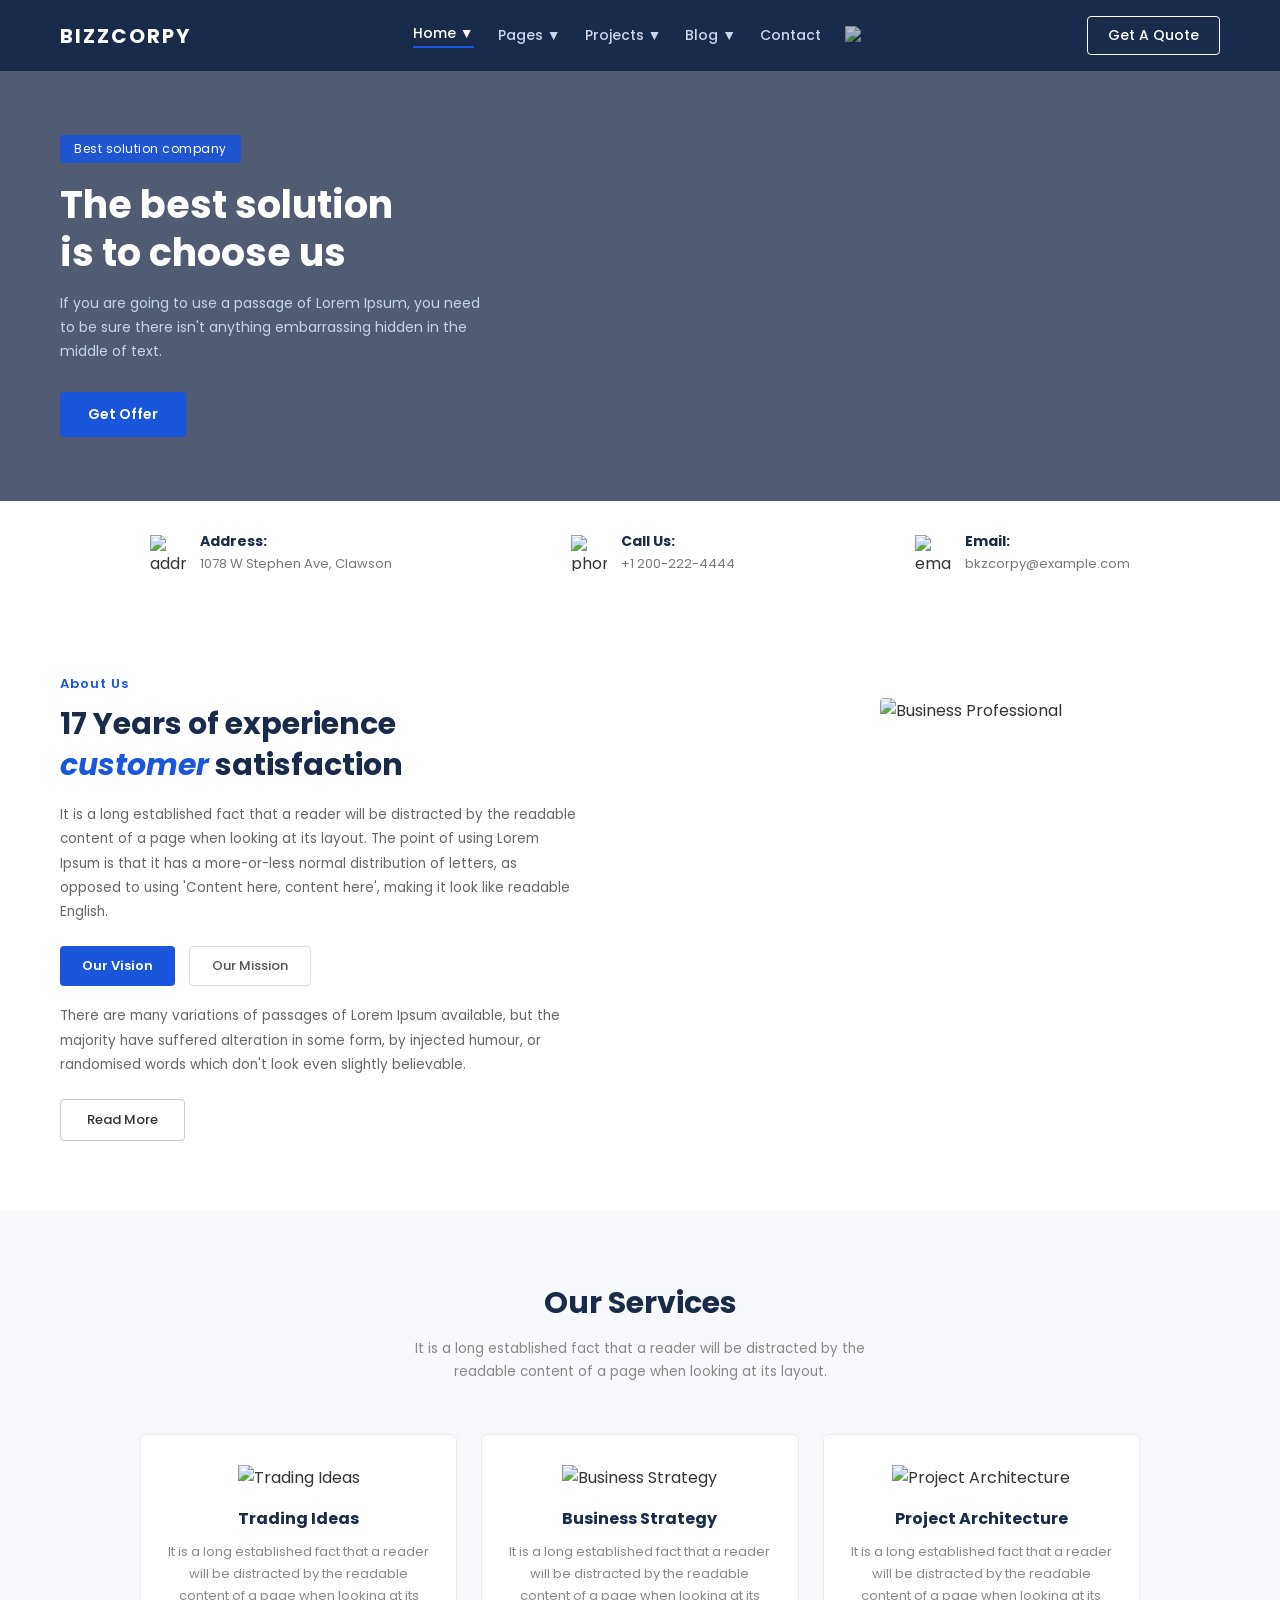
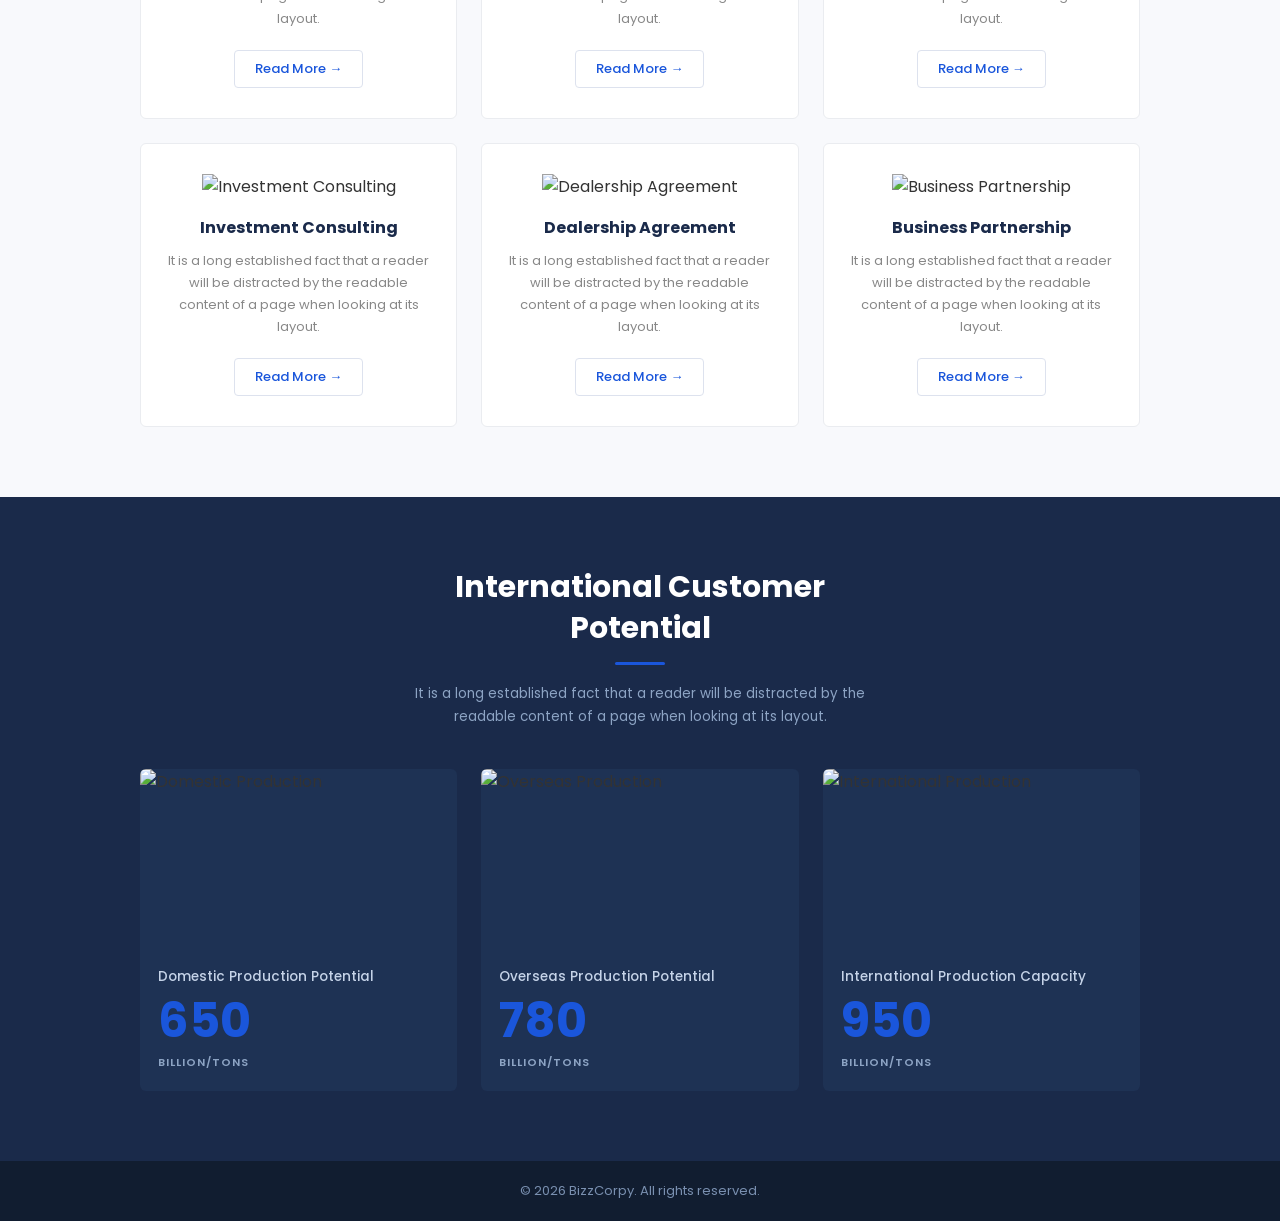
==== index.html @ 561c9cff "first commit" ====
<!DOCTYPE html>
<html lang="en">

<head>
    <meta charset="UTF-8">
    <meta name="viewport" content="width=device-width, initial-scale=1.0">
    <title>BizzCorpy - Best Solution Company</title>
    <link rel="stylesheet" href="style.css">
    <link href="https://fonts.googleapis.com/css2?family=Poppins:wght@400;500;600;700&display=swap" rel="stylesheet">
</head>

<body>


    <header>
        <nav class="navbar">
            <div class="nav-logo">
                <h2>BIZZCORPY</h2>
            </div>
            <div class="nav-links" id="navLinks">
                <a href="#">Home &#9660;</a>
                <a href="#">Pages &#9660;</a>
                <a href="#">Projects &#9660;</a>
                <a href="#">Blog &#9660;</a>
                <a href="#">Contact</a>
                <img src="https://img.icons8.com/ios/50/1a56db/search--v1.png" class="nav-search-icon" alt="search">
            </div>
            <a href="#" class="btn-quote">Get A Quote</a>
            <img src="https://img.icons8.com/ios/50/ffffff/menu--v1.png" class="menu-icon" id="menuIcon" alt="menu">
        </nav>
    </header>


    <main>


        <section class="hero">
            <div class="hero-overlay"></div>
            <div class="hero-content">
                <span class="hero-badge">Best solution company</span>
                <h1>The best solution<br>is to choose us</h1>
                <p class="subh">If you are going to use a passage of Lorem Ipsum, you need to be sure there isn't anything embarrassing hidden in the middle of text.</p>
                <a href="#" class="btn-blue">Get Offer</a>
            </div>
        </section>


        <section class="info-bar">
            <div class="info-item">
                <img src="https://img.icons8.com/ios/50/1a56db/marker--v1.png" class="info-icon" alt="address">
                <div>
                    <b>Address:</b>
                    <p>1078 W Stephen Ave, Clawson</p>
                </div>
            </div>
            <div class="info-item">
                <img src="https://img.icons8.com/ios/50/1a56db/iphone--v1.png" class="info-icon" alt="phone">
                <div>
                    <b>Call Us:</b>
                    <p>+1 200-222-4444</p>
                </div>
            </div>
            <div class="info-item">
                <img src="https://img.icons8.com/ios/50/1a56db/secured-letter--v1.png" class="info-icon" alt="email">
                <div>
                    <b>Email:</b>
                    <p>bkzcorpy@example.com</p>
                </div>
            </div>
        </section>

        <section class="about">
            <div class="about-text">
                <span class="section-label">About Us</span>
                <h2>17 Years of experience<br><span class="highlight-italic">customer</span> satisfaction</h2>
                <p>It is a long established fact that a reader will be distracted by the readable content of a page when looking at its layout. The point of using Lorem Ipsum is that it has a more-or-less normal distribution of letters, as opposed to using 'Content here, content here', making it look like readable English.</p>
                <div class="tab-buttons">
                    <button class="tab-active">Our Vision</button>
                    <button class="tab-inactive">Our Mission</button>
                </div>
                <p class="about-sub">There are many variations of passages of Lorem Ipsum available, but the majority have suffered alteration in some form, by injected humour, or randomised words which don't look even slightly believable.</p>
                <a href="#" class="btn-outline">Read More</a>
            </div>
            <div class="about-image">
                <img src="https://images.unsplash.com/photo-1560250097-0b93528c311a?w=400&h=500&fit=crop" alt="Business Professional">
            </div>
        </section>


        <section class="services">
            <h2>Our Services</h2>
            <p class="section-sub">It is a long established fact that a reader will be distracted by the readable content of a page when looking at its layout.</p>

            <div class="services-grid">

                <div class="service-card">
                    <div class="service-icon">
                        <img src="https://img.icons8.com/ios/80/1a56db/combo-chart--v1.png" alt="Trading Ideas">
                    </div>
                    <h3>Trading Ideas</h3>
                    <p>It is a long established fact that a reader will be distracted by the readable content of a page when looking at its layout.</p>
                    <a href="#" class="card-link">Read More &#8594;</a>
                </div>

                <div class="service-card">
                    <div class="service-icon">
                        <img src="https://img.icons8.com/ios/80/1a56db/briefcase--v1.png" alt="Business Strategy">
                    </div>
                    <h3>Business Strategy</h3>
                    <p>It is a long established fact that a reader will be distracted by the readable content of a page when looking at its layout.</p>
                    <a href="#" class="card-link">Read More &#8594;</a>
                </div>

                <div class="service-card">
                    <div class="service-icon">
                        <img src="https://img.icons8.com/ios/80/1a56db/city-buildings--v1.png" alt="Project Architecture">
                    </div>
                    <h3>Project Architecture</h3>
                    <p>It is a long established fact that a reader will be distracted by the readable content of a page when looking at its layout.</p>
                    <a href="#" class="card-link">Read More &#8594;</a>
                </div>

                <div class="service-card">
                    <div class="service-icon">
                        <img src="https://img.icons8.com/ios/80/1a56db/coins--v1.png" alt="Investment Consulting">
                    </div>
                    <h3>Investment Consulting</h3>
                    <p>It is a long established fact that a reader will be distracted by the readable content of a page when looking at its layout.</p>
                    <a href="#" class="card-link">Read More &#8594;</a>
                </div>

                <div class="service-card">
                    <div class="service-icon">
                        <img src="https://img.icons8.com/ios/80/1a56db/handshake--v1.png" alt="Dealership Agreement">
                    </div>
                    <h3>Dealership Agreement</h3>
                    <p>It is a long established fact that a reader will be distracted by the readable content of a page when looking at its layout.</p>
                    <a href="#" class="card-link">Read More &#8594;</a>
                </div>

                <div class="service-card">
                    <div class="service-icon">
                        <img src="https://img.icons8.com/ios/80/1a56db/conference-call--v1.png" alt="Business Partnership">
                    </div>
                    <h3>Business Partnership</h3>
                    <p>It is a long established fact that a reader will be distracted by the readable content of a page when looking at its layout.</p>
                    <a href="#" class="card-link">Read More &#8594;</a>
                </div>

            </div>
        </section>


        <section class="potential">
            <h2>International Customer<br>Potential</h2>
            <div class="potential-divider"></div>
            <p class="section-sub light">It is a long established fact that a reader will be distracted by the readable content of a page when looking at its layout.</p>

            <div class="potential-grid">

                <div class="potential-card">
                    <div class="potential-img">
                        <img src="https://images.unsplash.com/photo-1554224155-6726b3ff858f?w=400&h=220&fit=crop" alt="Domestic Production">
                    </div>
                    <div class="potential-info">
                        <p>Domestic Production Potential</p>
                        <span class="potential-number">650</span>
                        <small>BILLION/TONS</small>
                    </div>
                </div>

                <div class="potential-card">
                    <div class="potential-img">
                        <img src="https://images.unsplash.com/photo-1551288049-bebda4e38f71?w=400&h=220&fit=crop" alt="Overseas Production">
                    </div>
                    <div class="potential-info">
                        <p>Overseas Production Potential</p>
                        <span class="potential-number">780</span>
                        <small>BILLION/TONS</small>
                    </div>
                </div>

                <div class="potential-card">
                    <div class="potential-img">
                        <img src="https://images.unsplash.com/photo-1522071820081-009f0129c71c?w=400&h=220&fit=crop" alt="International Production">
                    </div>
                    <div class="potential-info">
                        <p>International Production Capacity</p>
                        <span class="potential-number">950</span>
                        <small>BILLION/TONS</small>
                    </div>
                </div>

            </div>
        </section>

    </main>


    <footer>
        <p>&copy; 2026 BizzCorpy. All rights reserved.</p>
    </footer>


</body>

</html>
---- style.css ----
* {
    margin: 0;
    padding: 0;
    box-sizing: border-box;
}

body {
    font-family: 'Poppins', sans-serif;
    color: #333;
    background: #fff;
}

header {
    position: sticky;
    top: 0;
    z-index: 1000;
    background: #1a2a4a;
}

.navbar {
    display: flex;
    align-items: center;
    justify-content: space-between;
    padding: 16px 60px;
    gap: 20px;
}

.nav-logo h2 {
    color: #fff;
    font-size: 20px;
    font-weight: 700;
    letter-spacing: 2px;
}

.nav-links {
    display: flex;
    align-items: center;
    gap: 24px;
    flex: 1;
    justify-content: center;
}

.nav-links a {
    color: #cdd8ef;
    text-decoration: none;
    font-size: 14px;
    font-weight: 500;
    transition: color 0.2s;
}

.nav-links a:first-child {
    color: #fff;
    border-bottom: 2px solid #1a56db;
    padding-bottom: 2px;
}

.nav-links a:hover {
    color: #fff;
}

.nav-search-icon {
    width: 20px;
    height: 20px;
    cursor: pointer;
    object-fit: contain;
    opacity: 0.7;
}

.btn-quote {
    border: 1px solid #fff;
    color: #fff;
    padding: 8px 20px;
    border-radius: 4px;
    text-decoration: none;
    font-size: 14px;
    font-weight: 500;
    white-space: nowrap;
    transition: background 0.2s, color 0.2s;
}

.btn-quote:hover {
    background: #fff;
    color: #1a2a4a;
}

.menu-icon {
    display: none;
    width: 26px;
    height: 26px;
    cursor: pointer;
    object-fit: contain;
}


.hero {
    position: relative;
    min-height: 430px;
    background: url('https://images.unsplash.com/photo-1573497019940-1c28c88b4f3e?w=1400&h=600&fit=crop') center / cover no-repeat;
    display: flex;
    align-items: center;
}

.hero-overlay {
    position: absolute;
    inset: 0;
    background: rgba(15, 30, 60, 0.72);
}

.hero-content {
    position: relative;
    z-index: 2;
    padding: 60px;
    max-width: 580px;
}

.hero-badge {
    display: inline-block;
    background: rgba(26, 86, 219, 0.9);
    color: #fff;
    font-size: 12px;
    padding: 5px 14px;
    border-radius: 2px;
    margin-bottom: 18px;
    letter-spacing: 0.5px;
}

.hero-content h1 {
    font-size: 38px;
    font-weight: 700;
    color: #fff;
    line-height: 1.25;
    margin-bottom: 16px;
}

.hero-content p {
    color: #c5d3e8;
    font-size: 14px;
    line-height: 1.7;
    margin-bottom: 28px;
    max-width: 420px;
}

.btn-blue {
    display: inline-block;
    background: #1a56db;
    color: #fff;
    padding: 12px 28px;
    border-radius: 4px;
    text-decoration: none;
    font-size: 14px;
    font-weight: 600;
    transition: background 0.2s;
}

.btn-blue:hover {
    background: #1445b5;
}

.info-bar {
    display: flex;
    justify-content: space-around;
    align-items: center;
    padding: 30px 60px;
    background: #fff;
    box-shadow: 0 4px 20px rgba(0, 0, 0, 0.08);
}

.info-item {
    display: flex;
    align-items: center;
    gap: 14px;
}

.info-icon {
    width: 36px;
    height: 36px;
    object-fit: contain;
}

.info-item b {
    font-size: 14px;
    font-weight: 700;
    color: #1a2a4a;
    display: block;
    margin-bottom: 2px;
}

.info-item p {
    font-size: 13px;
    color: #777;
    margin: 0;
}

.about {
    display: flex;
    align-items: center;
    justify-content: space-between;
    gap: 50px;
    padding: 70px 60px;
    background: #fff;
}

.about-text {
    flex: 1;
    max-width: 520px;
}

.section-label {
    font-size: 13px;
    color: #1a56db;
    font-weight: 600;
    letter-spacing: 1px;
    display: block;
    margin-bottom: 10px;
}

.about-text h2 {
    font-size: 30px;
    font-weight: 700;
    color: #1a2a4a;
    line-height: 1.35;
    margin-bottom: 18px;
}

.highlight-italic {
    font-style: italic;
    color: #1a56db;
}

.about-text > p {
    font-size: 13.5px;
    color: #666;
    line-height: 1.8;
    margin-bottom: 22px;
}

.tab-buttons {
    display: flex;
    gap: 14px;
    margin-bottom: 18px;
}

.tab-active {
    background: #1a56db;
    color: #fff;
    border: none;
    padding: 9px 22px;
    border-radius: 4px;
    font-size: 13px;
    font-weight: 600;
    cursor: pointer;
    font-family: 'Poppins', sans-serif;
}

.tab-inactive {
    background: transparent;
    color: #555;
    border: 1px solid #ddd;
    padding: 9px 22px;
    border-radius: 4px;
    font-size: 13px;
    font-weight: 500;
    cursor: pointer;
    font-family: 'Poppins', sans-serif;
    transition: all 0.2s;
}

.tab-inactive:hover {
    border-color: #1a56db;
    color: #1a56db;
}

.about-sub {
    font-size: 13px;
    color: #777;
    line-height: 1.7;
    margin-bottom: 22px;
}

.btn-outline {
    display: inline-block;
    border: 1px solid #ccc;
    color: #333;
    padding: 10px 26px;
    border-radius: 4px;
    text-decoration: none;
    font-size: 13px;
    font-weight: 500;
    transition: all 0.2s;
}

.btn-outline:hover {
    border-color: #1a56db;
    color: #1a56db;
}

.about-image {
    flex: 0 0 340px;
}

.about-image img {
    width: 100%;
    height: 420px;
    object-fit: cover;
    border-radius: 4px;
    display: block;
}

.services {
    background: #f8f9fc;
    padding: 70px 60px;
    text-align: center;
}

.services h2 {
    font-size: 30px;
    font-weight: 700;
    color: #1a2a4a;
    margin-bottom: 12px;
}

.section-sub {
    font-size: 13.5px;
    color: #888;
    max-width: 500px;
    margin: 0 auto 50px;
    line-height: 1.7;
}

.services-grid {
    display: grid;
    grid-template-columns: repeat(3, 1fr);
    gap: 24px;
    max-width: 1000px;
    margin: 0 auto;
}

.service-card {
    background: #fff;
    border: 1px solid #eaecf0;
    border-radius: 6px;
    padding: 30px 24px;
    text-align: center;
    transition: box-shadow 0.2s, transform 0.2s;
}

.service-card:hover {
    box-shadow: 0 8px 30px rgba(26, 86, 219, 0.10);
    transform: translateY(-4px);
}

.service-icon {
    margin-bottom: 16px;
}

.service-icon img {
    width: 60px;
    height: 60px;
    object-fit: contain;
}

.service-card h3 {
    font-size: 16px;
    font-weight: 700;
    color: #1a2a4a;
    margin-bottom: 10px;
}

.service-card p {
    font-size: 13px;
    color: #888;
    line-height: 1.7;
    margin-bottom: 20px;
}

.card-link {
    display: inline-block;
    border: 1px solid #dde2ee;
    color: #1a56db;
    padding: 8px 20px;
    border-radius: 4px;
    text-decoration: none;
    font-size: 13px;
    font-weight: 500;
    transition: all 0.2s;
}

.card-link:hover {
    background: #1a56db;
    color: #fff;
    border-color: #1a56db;
}

.potential {
    background: #1a2a4a;
    padding: 70px 60px;
    text-align: center;
}

.potential h2 {
    font-size: 30px;
    font-weight: 700;
    color: #fff;
    margin-bottom: 14px;
    line-height: 1.35;
}

.potential-divider {
    width: 50px;
    height: 3px;
    background: #1a56db;
    margin: 0 auto 18px;
    border-radius: 2px;
}

.section-sub.light {
    color: #8da4c4;
    margin-bottom: 40px;
}

.potential-grid {
    display: grid;
    grid-template-columns: repeat(3, 1fr);
    gap: 24px;
    max-width: 1000px;
    margin: 0 auto;
}

.potential-card {
    border-radius: 6px;
    overflow: hidden;
    text-align: left;
    background: #1e3254;
}

.potential-img img {
    width: 100%;
    height: 180px;
    object-fit: cover;
    display: block;
}

.potential-info {
    padding: 18px;
}

.potential-info p {
    color: #c5d3e8;
    font-size: 13.5px;
    margin-bottom: 8px;
    font-weight: 500;
}

.potential-number {
    font-size: 48px;
    font-weight: 700;
    color: #1a56db;
    display: block;
    line-height: 1.1;
}

.potential-info small {
    color: #8da4c4;
    font-size: 11px;
    font-weight: 600;
    letter-spacing: 1px;
    text-transform: uppercase;
}

footer {
    background: #111d30;
    color: #7a90b0;
    text-align: center;
    padding: 20px;
    font-size: 13px;
}

@media (max-width: 992px) {
    .navbar {
        padding: 14px 24px;
        flex-wrap: wrap;
    }

    .nav-links {
        display: none;
        flex-direction: column;
        width: 100%;
        background: #1a2a4a;
        padding: 16px 0;
        gap: 16px;
        align-items: flex-start;
        padding-left: 24px;
    }

    .nav-links.open {
        display: flex;
    }

    .menu-icon {
        display: block;
    }

    .btn-quote {
        display: none;
    }

    .hero-content {
        padding: 40px 24px;
    }

    .hero-content h1 {
        font-size: 28px;
    }

    .info-bar {
        flex-direction: column;
        gap: 22px;
        padding: 28px 24px;
        align-items: flex-start;
    }

    .about {
        flex-direction: column;
        padding: 50px 24px;
        gap: 30px;
    }

    .about-image {
        flex: unset;
        width: 100%;
    }

    .about-image img {
        height: 300px;
    }

    .services {
        padding: 50px 24px;
    }

    .services-grid {
        grid-template-columns: repeat(2, 1fr);
    }

    .potential {
        padding: 50px 24px;
    }

    .potential-grid {
        grid-template-columns: repeat(2, 1fr);
    }
}

@media (max-width: 600px) {
    .hero-content h1 {
        font-size: 22px;
        display: flex;
        align-items: center;
        justify-content: center;
    }

    .hero-content p {
        font-size: 13px;
    
    }

    .about-text h2,
    .services h2,
    .potential h2 {
        font-size: 22px;
    }

    .services-grid {
        grid-template-columns: 1fr;
    }

    .potential-grid {
        grid-template-columns: 1fr;
    }

    .tab-buttons {
        flex-wrap: wrap;
    }
    .btn-blue{
        display: block;
        align-items: center;
        justify-content: center;
        width: fit-content;
        padding: 10px 20px;
        margin: auto;
        margin-top: -20px;


    }
    .subh{
        display: flex;
        align-items: center;
        justify-content: center;
        text-align: center;
    }
    .hero-badge{
        display: block;
        align-items: center;
        justify-content: center;
        width: fit-content;
        padding: 3px 20px;
        margin: auto;
        margin-bottom: 15px;
    }

}
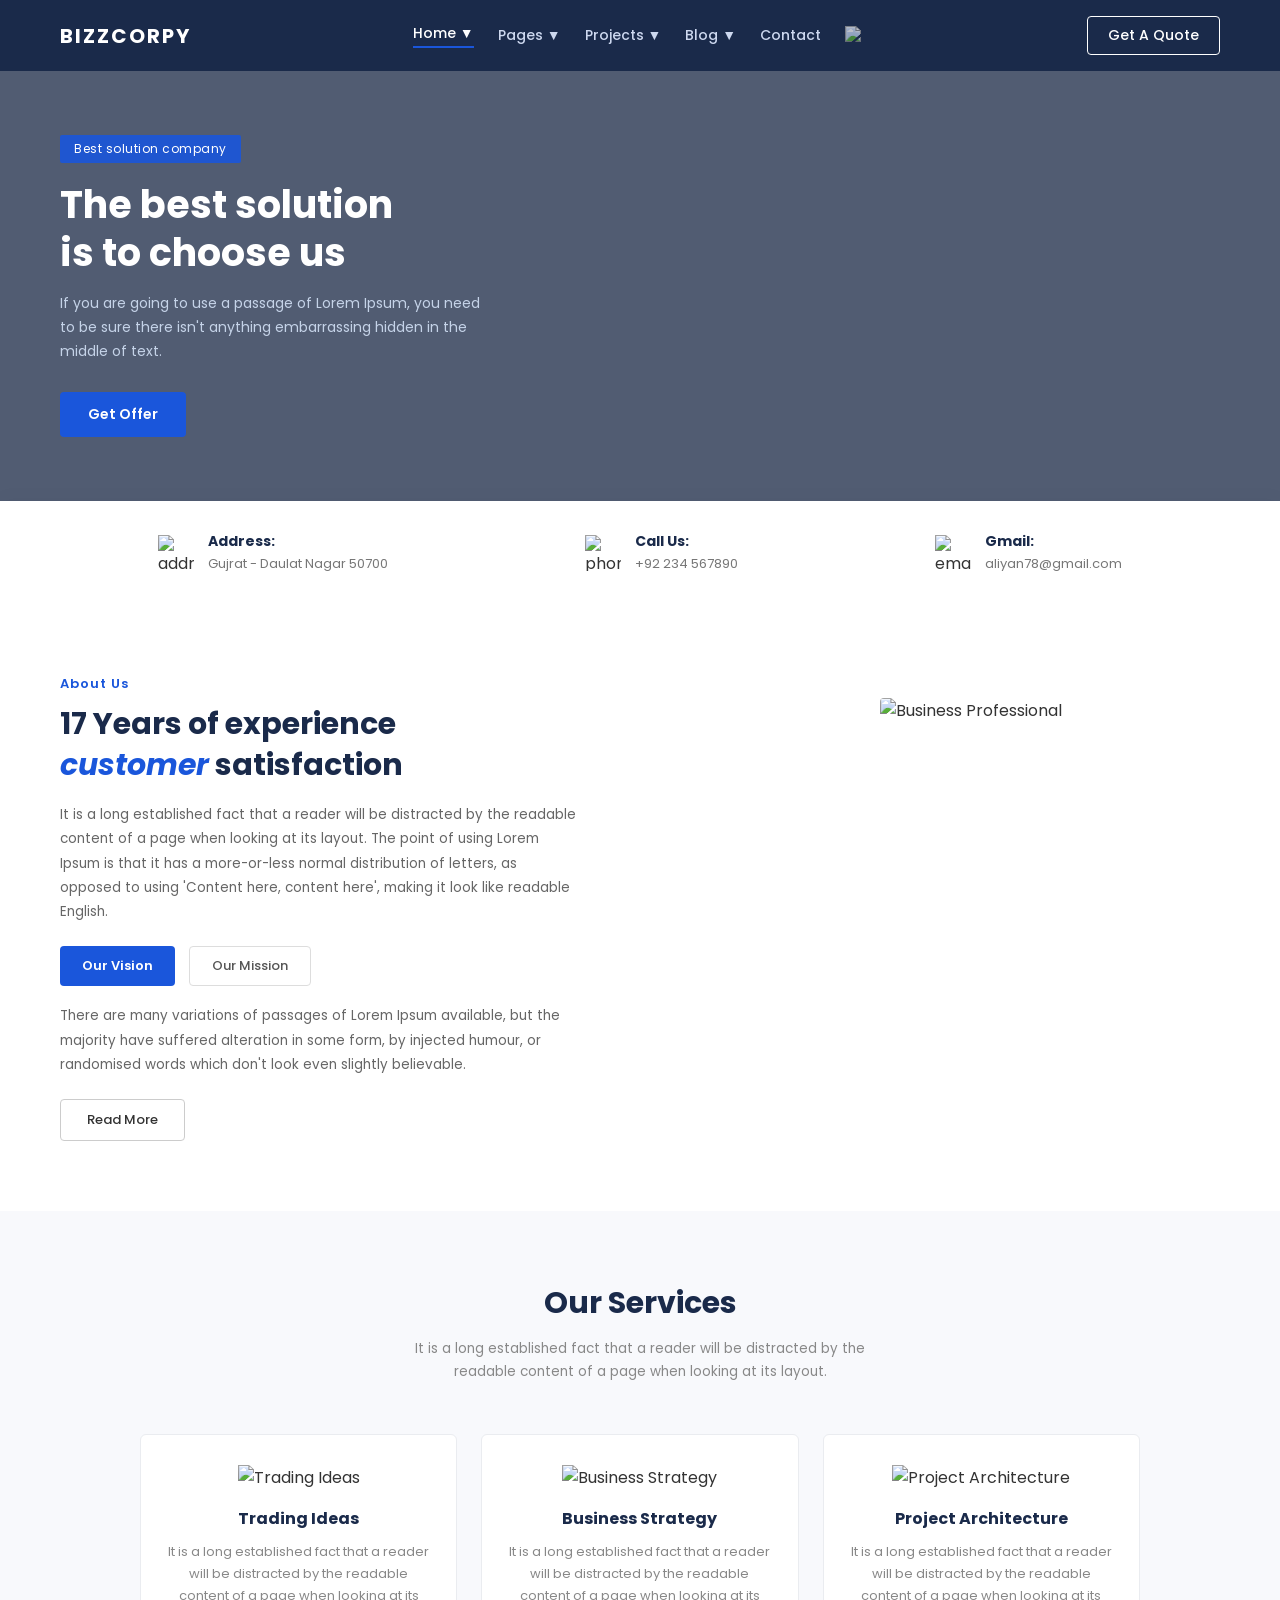
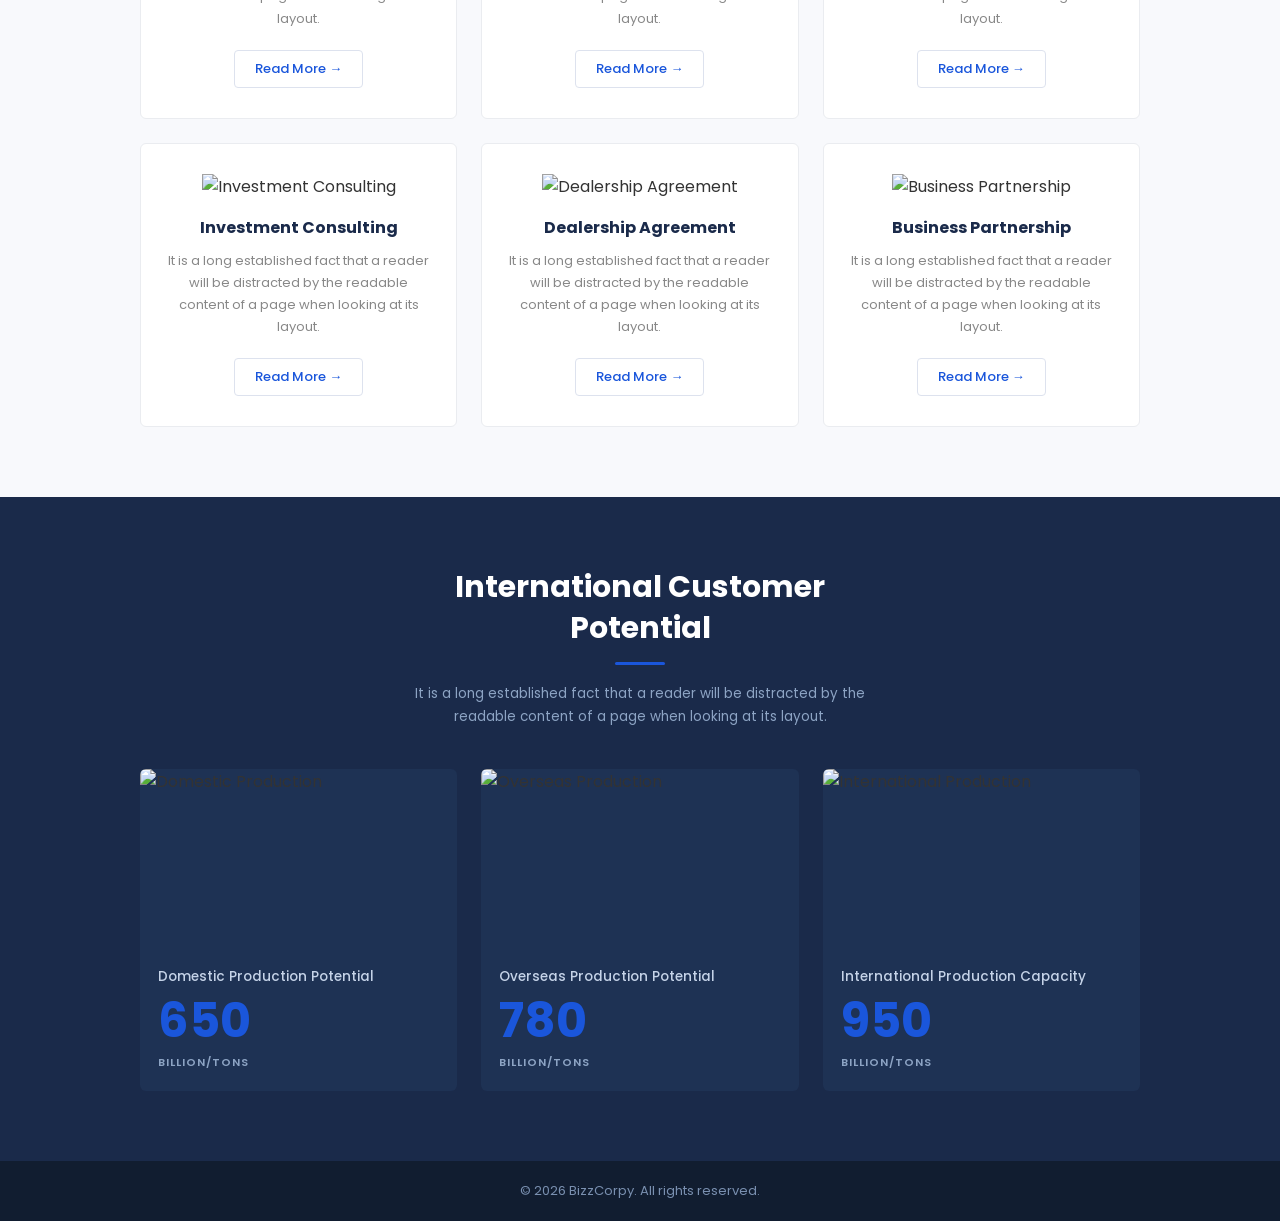
==== commit 157d2127: "first commit" ====
--- a/index.html
+++ b/index.html
@@ -50,21 +50,21 @@
                 <img src="https://img.icons8.com/ios/50/1a56db/marker--v1.png" class="info-icon" alt="address">
                 <div>
                     <b>Address:</b>
-                    <p>1078 W Stephen Ave, Clawson</p>
+                    <p>Gujrat - Daulat Nagar 50700</p>
                 </div>
             </div>
             <div class="info-item">
                 <img src="https://img.icons8.com/ios/50/1a56db/iphone--v1.png" class="info-icon" alt="phone">
                 <div>
                     <b>Call Us:</b>
-                    <p>+1 200-222-4444</p>
+                    <p>+92 234 567890</p>
                 </div>
             </div>
             <div class="info-item">
                 <img src="https://img.icons8.com/ios/50/1a56db/secured-letter--v1.png" class="info-icon" alt="email">
                 <div>
-                    <b>Email:</b>
-                    <p>bkzcorpy@example.com</p>
+                    <b>Gmail:</b>
+                    <p>aliyan78@gmail.com</p>
                 </div>
             </div>
         </section>
@@ -198,7 +198,7 @@
 
 
     <footer>
-        <p>&copy; 2026 BizzCorpy. All rights reserved.</p>
+        <p> &copy; 2026 BizzCorpy. All rights reserved.</p>
     </footer>
 
 
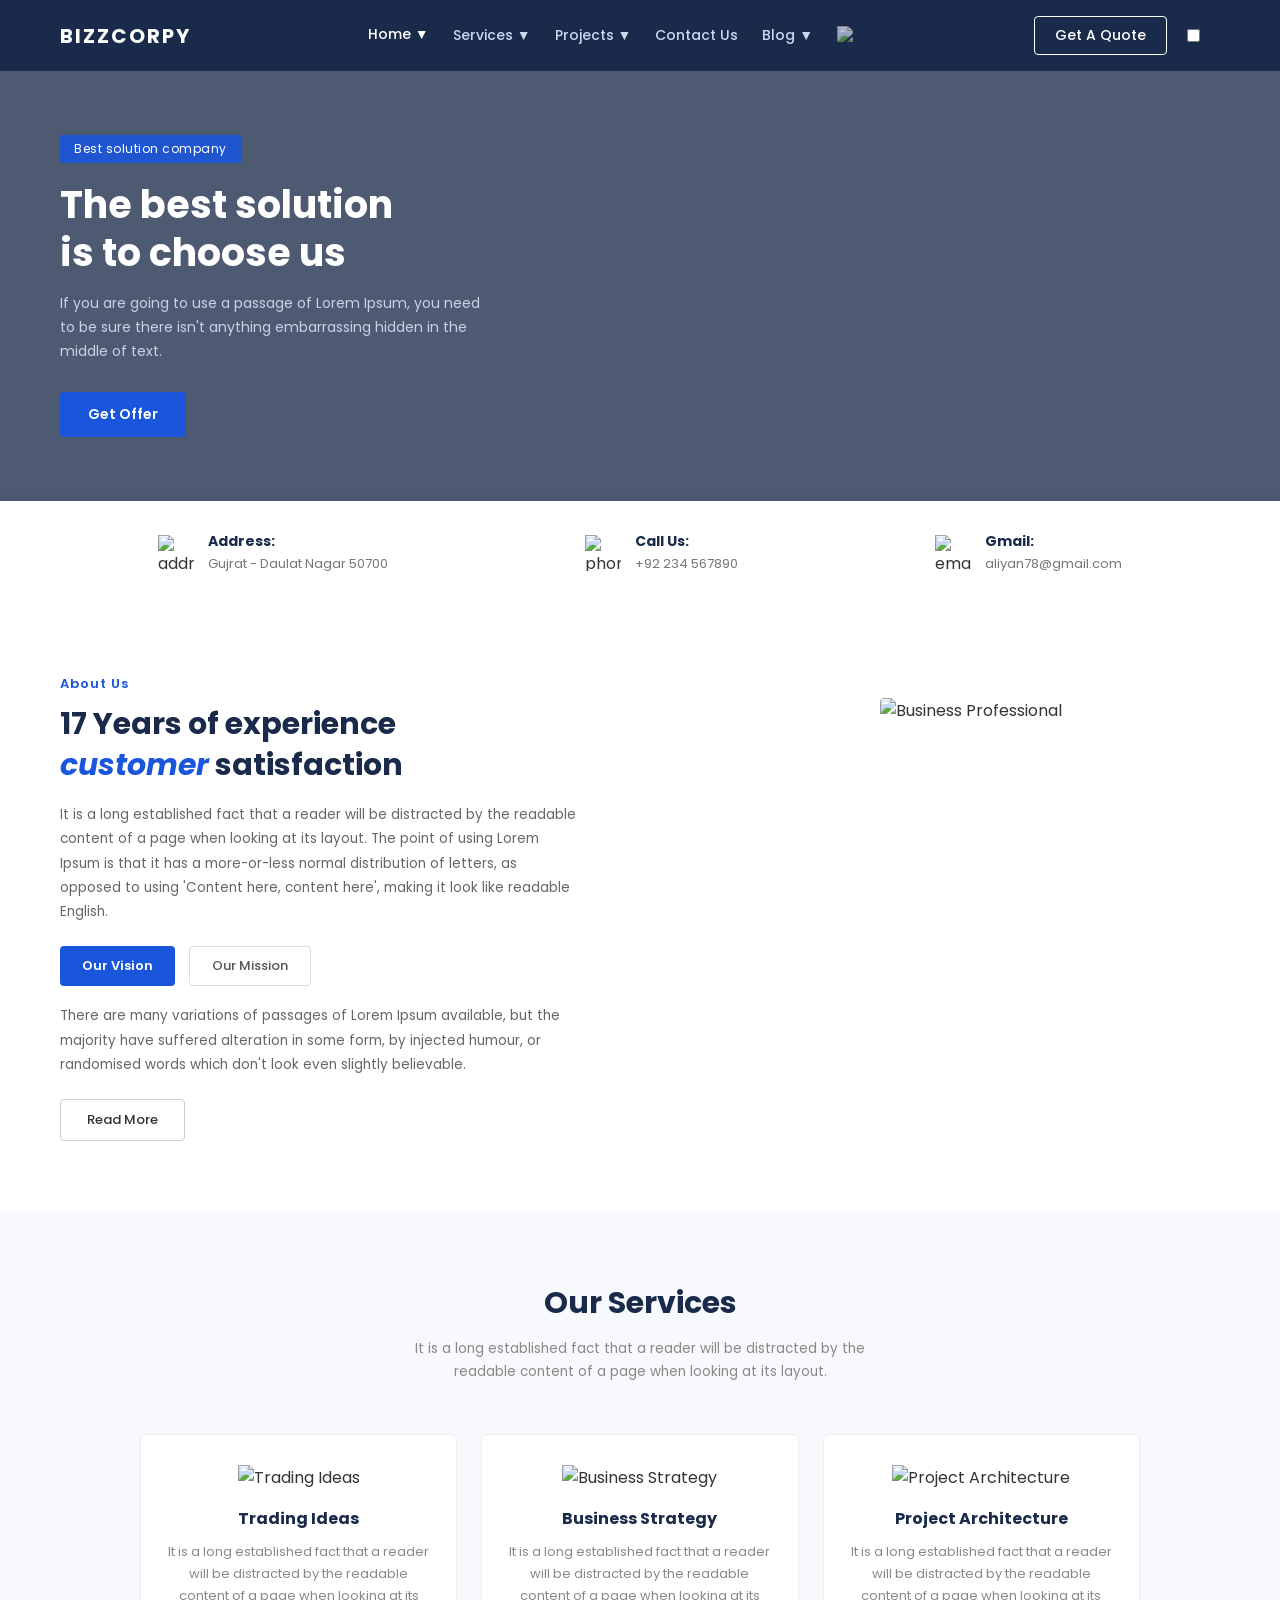
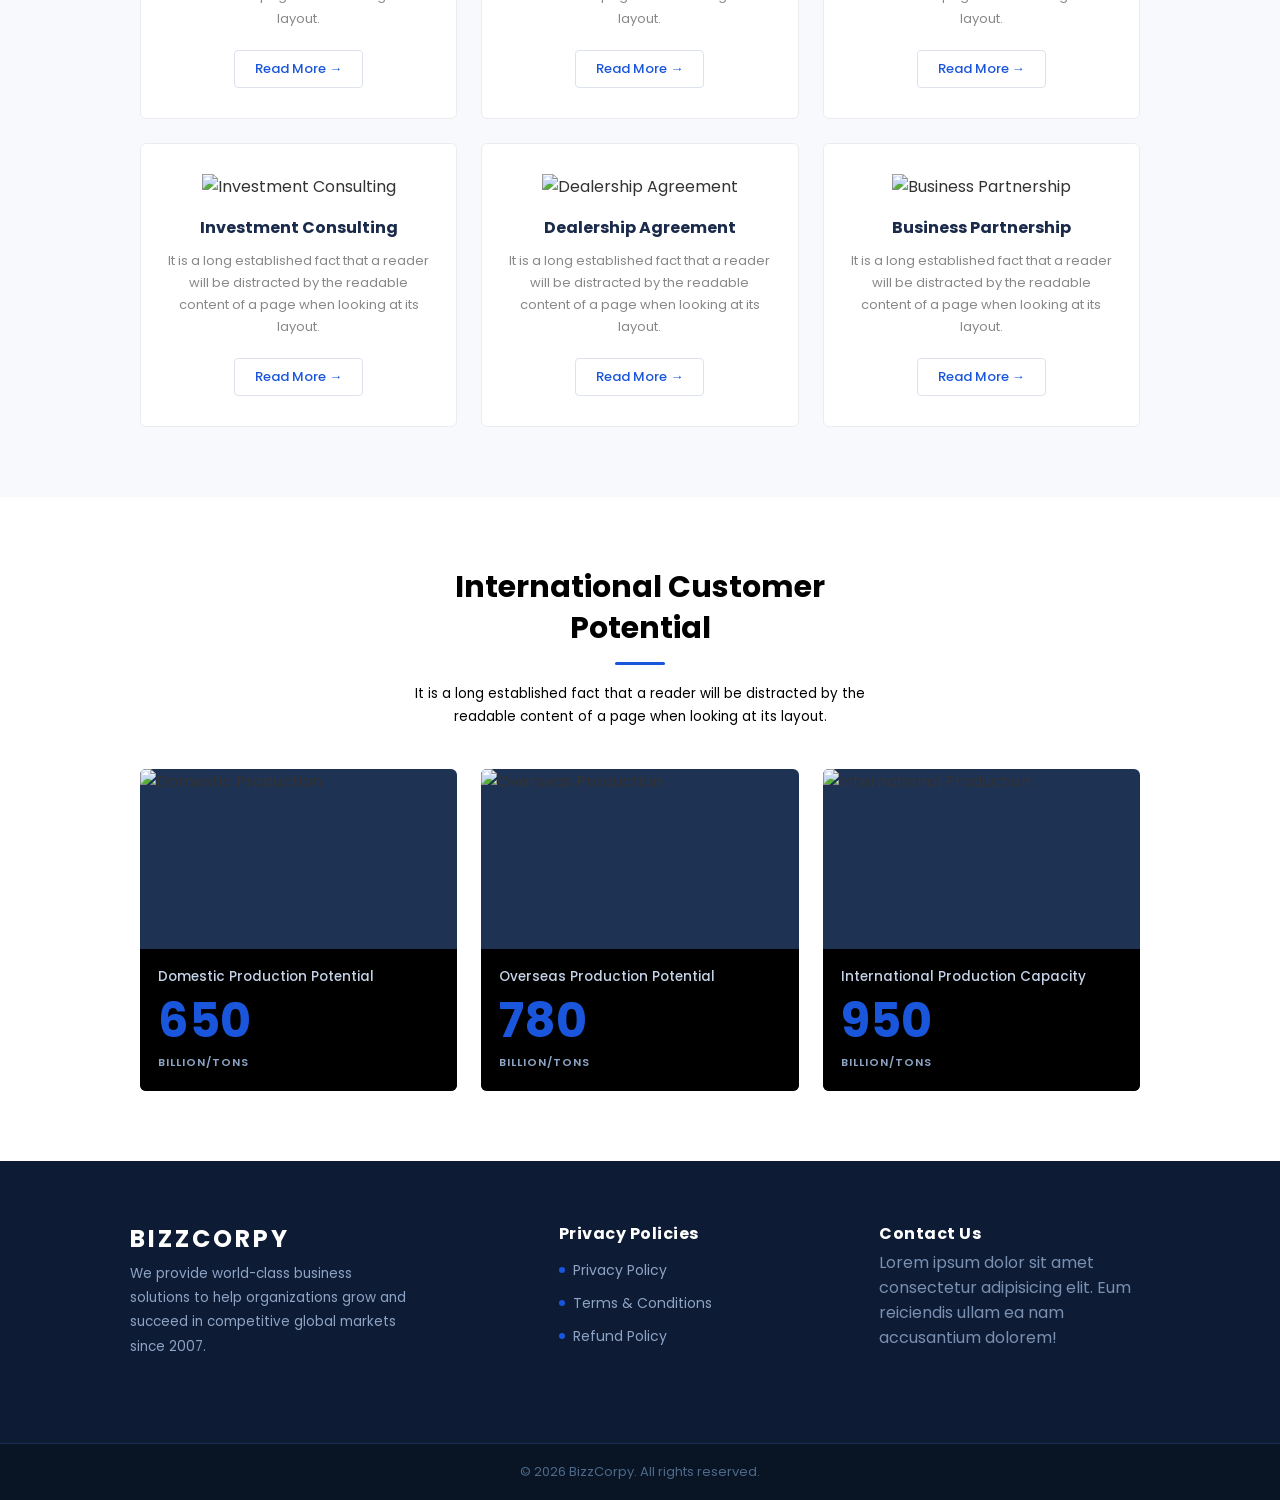
==== commit c2af1b13: "first commit" ====
--- a/index.html
+++ b/index.html
@@ -17,16 +17,19 @@
             <div class="nav-logo">
                 <h2>BIZZCORPY</h2>
             </div>
-            <div class="nav-links" id="navLinks">
-                <a href="#">Home &#9660;</a>
-                <a href="#">Pages &#9660;</a>
-                <a href="#">Projects &#9660;</a>
+           <div class="nav-links" id="navLinks">
+                <a href="index.html">Home &#9660;</a>
+                <a href="Services.html">Services &#9660;</a>
+                <a href="Projects.html">Projects &#9660;</a>
+                <a href="Contact.html">Contact Us</a>
                 <a href="#">Blog &#9660;</a>
-                <a href="#">Contact</a>
                 <img src="https://img.icons8.com/ios/50/1a56db/search--v1.png" class="nav-search-icon" alt="search">
             </div>
             <a href="#" class="btn-quote">Get A Quote</a>
-            <img src="https://img.icons8.com/ios/50/ffffff/menu--v1.png" class="menu-icon" id="menuIcon" alt="menu">
+            <input type="checkbox" id="menu-check">
+<label for="menu-check">
+   <img src="https://img.icons8.com/ios/50/ffffff/menu--v1.png" class="menu-icon" alt="menu">
+</label>
         </nav>
     </header>
 
@@ -197,9 +200,43 @@
     </main>
 
 
-    <footer>
-        <p> &copy; 2026 BizzCorpy. All rights reserved.</p>
-    </footer>
+    <footer class="footer">
+    <div class="footer-container">
+
+        <div class="footer-div footer-logo-div">
+            <h2 class="footer-logo">BIZZCORPY</h2>
+            <!-- <p class="footer-tagline">Best Solution Company</p> -->
+            <p class="footer-desc">We provide world-class business solutions to help organizations grow and succeed in competitive global markets since 2007.</p>
+            <div class="footer-socials">
+            </div>
+        </div>
+ 
+        <div class="footer-div footer-privacy-div">
+            <h3 class="footer-heading">Privacy Policies</h3>
+
+            <ul class="footer-list">
+                <li><a href="#">Privacy Policy</a></li>
+                <li><a href="#">Terms & Conditions</a></li>
+                <li><a href="#">Refund Policy</a></li>
+            </ul>
+        </div>
+
+        <div class="footer-div footer-about-div">
+            <h3 class="footer-heading">Contact Us</h3>
+            
+            <ul class="footer-list">
+                <p class="abouti">
+                    Lorem ipsum dolor sit amet consectetur adipisicing elit. Eum reiciendis ullam ea nam accusantium dolorem!
+
+                </p>
+        </div>
+ 
+    </div>
+ 
+    <div class="footer-bottom">
+        <p>&copy; 2026 BizzCorpy. All rights reserved.</p>
+    </div>
+</footer>
 
 
 </body>
--- a/style.css
+++ b/style.css
@@ -50,7 +50,7 @@
 
 .nav-links a:first-child {
     color: #fff;
-    border-bottom: 2px solid #1a56db;
+    /* border-bottom: 2px solid #1a56db; */
     padding-bottom: 2px;
 }
 
@@ -392,7 +392,7 @@
 }
 
 .potential {
-    background: #1a2a4a;
+    background: #ffffff;
     padding: 70px 60px;
     text-align: center;
 }
@@ -400,7 +400,7 @@
 .potential h2 {
     font-size: 30px;
     font-weight: 700;
-    color: #fff;
+    color: #000000;
     margin-bottom: 14px;
     line-height: 1.35;
 }
@@ -414,7 +414,7 @@
 }
 
 .section-sub.light {
-    color: #8da4c4;
+    color: #000000;
     margin-bottom: 40px;
 }
 
@@ -442,6 +442,7 @@
 
 .potential-info {
     padding: 18px;
+    background-color: #000000;
 }
 
 .potential-info p {
@@ -467,8 +468,21 @@
     text-transform: uppercase;
 }
 
+.logoi{
+    font-weight: bold;
+    color: #7a90b0;
+}
+.abouti{
+    color: #7a90b0;
+margin-top: -10px;
+}
+.tdiv{
+    display: flex;
+    justify-content: center;
+}
+.foo
 footer {
-    background: #111d30;
+    background: #1a2a4a;
     color: #7a90b0;
     text-align: center;
     padding: 20px;
@@ -559,6 +573,33 @@
         justify-content: center;
     }
 
+    .nav-links {
+    position: absolute;
+    top: 70px;
+    right: -100%;
+    width: 220px;
+    height: 100vh;
+    background: #1a2a4a;
+    flex-direction: column;
+    padding-top: 30px;
+    transition: 0.5s;
+    display: flex;
+}
+
+#menu-check{
+    display: none;
+}
+
+#menu-check:checked ~ .nav-links{
+    right: 0;
+}
+
+.menu-icon{
+    display: block;
+    width: 28px;
+    cursor: pointer;
+}
+
     .hero-content p {
         font-size: 13px;
     
@@ -608,4 +649,273 @@
         margin-bottom: 15px;
     }
 
-}+}
+
+body {
+    font-family: 'Poppins', sans-serif;
+}
+ 
+.footer {
+    background: #0d1b35;
+    color: #fff;
+}
+ 
+.footer-container {
+    display: grid;
+    grid-template-columns: 1.4fr 1fr 1fr;
+    gap: 50px;
+    max-width: 1100px;
+    margin: 0 auto;
+    padding: 60px 40px;
+}
+ 
+.footer-logo {
+    font-size: 24px;
+    font-weight: 700;
+    letter-spacing: 3px;
+    color: #fff;
+    margin-bottom: 6px;
+}
+ 
+.footer-tagline {
+    font-size: 12px;
+    color: #1a56db;
+    font-weight: 600;
+    letter-spacing: 1.5px;
+    text-transform: uppercase;
+    margin-bottom: 16px;
+}
+ 
+.footer-desc {
+    font-size: 13.5px;
+    color: #8da4c4;
+    line-height: 1.8;
+    margin-bottom: 24px;
+    max-width: 280px;
+}
+ 
+.footer-socials {
+    display: flex;
+    gap: 10px;
+}
+ 
+.social-btn {
+    width: 36px;
+    height: 36px;
+    border-radius: 6px;
+    background: #1a2e52;
+    color: #8da4c4;
+    display: flex;
+    align-items: center;
+    justify-content: center;
+    font-size: 12px;
+    font-weight: 700;
+    text-decoration: none;
+    transition: background 0.2s, color 0.2s;
+    text-transform: uppercase;
+}
+ 
+.social-btn:hover {
+    background: #1a56db;
+    color: #fff;
+}
+ 
+.footer-heading {
+    font-size: 16px;
+    font-weight: 700;
+    color: #fff;
+    margin-bottom: 14px;
+    letter-spacing: 0.5px;
+}
+ 
+.footer-divider {
+    width: 36px;
+    height: 3px;
+    background: #1a56db;
+    border-radius: 2px;
+    margin-bottom: 20px;
+}
+
+.footer-list {
+    list-style: none;
+    display: flex;
+    flex-direction: column;
+    gap: 12px;
+}
+ 
+.footer-list li a {
+    color: #8da4c4;
+    text-decoration: none;
+    font-size: 14px;
+    font-weight: 400;
+    transition: color 0.2s, padding-left 0.2s;
+    display: flex;
+    align-items: center;
+    gap: 8px;
+}
+ 
+.footer-list li a::before {
+    content: '';
+    width: 6px;
+    height: 6px;
+    border-radius: 50%;
+    background: #1a56db;
+    flex-shrink: 0;
+    transition: background 0.2s;
+}
+ 
+.footer-list li a:hover {
+    color: #fff;
+    padding-left: 4px;
+}
+ 
+.footer-list li a:hover::before {
+    background: #fff;
+}
+ 
+.footer-bottom {
+    border-top: 1px solid #1a2e52;
+    text-align: center;
+    padding: 18px 40px;
+    background: #091425;
+}
+ 
+.footer-bottom p {
+    font-size: 13px;
+    color: #4d6a8a;
+}
+ 
+@media (max-width: 768px) {
+    .footer-container {
+        grid-template-columns: 1fr 1fr;
+        gap: 36px;
+        padding: 50px 24px;
+    }
+ 
+    .footer-logo-div {
+        grid-column: 1 / -1;
+    }
+ 
+    .footer-desc {
+        max-width: 100%;
+    }
+}
+ 
+@media (max-width: 480px) {
+    .footer-container {
+        grid-template-columns: 1fr;
+        padding: 40px 20px;
+        gap: 32px;
+    }
+ 
+    .footer-logo-div {
+        grid-column: auto;
+    }
+ 
+    .footer-bottom {
+        padding: 16px 20px;
+    }
+}
+
+
+    body{
+      background:#f4f7fb;
+      color:#333;
+    }
+
+    .contact-section{
+      width:100%;
+      min-height:100vh;
+      display:flex;
+      justify-content:center;
+      align-items:center;
+      padding:40px 20px;
+    }
+
+    .contact-container{
+      max-width:1100px;
+      width:100%;
+      background:#fff;
+      border-radius:15px;
+      overflow:hidden;
+      display:grid;
+      grid-template-columns:1fr 1fr;
+      box-shadow:0 10px 25px rgba(0,0,0,0.1);
+    }
+
+    .contact-info{
+      background:#1a2a4a;
+      color:white;
+      padding:50px;
+    }
+
+    .contact-info h1{
+      font-size:40px;
+      margin-bottom:20px;
+    }
+
+    .contact-info p{
+      line-height:1.8;
+      margin-bottom:20px;
+    }
+
+    .info-box{
+      margin-top:30px;
+    }
+
+    .info-box h3{
+      margin-bottom:10px;
+    }
+
+    .info-box p{
+      margin-bottom:15px;
+    }
+
+    .contact-form{
+      padding:50px;
+    }
+
+    .contact-form h2{
+      margin-bottom:25px;
+      color:#1a2a4a;
+    }
+
+    .input-box{
+      margin-bottom:20px;
+    }
+
+    .input-box input,
+    .input-box textarea{
+      width:100%;
+      padding:15px;
+      border:1px solid #ccc;
+      border-radius:8px;
+      outline:none;
+      font-size:16px;
+    }
+
+    .input-box textarea{
+      resize:none;
+      height:150px;
+    }
+
+    .btn{
+      background:#1a2a4a;
+      color:white;
+      border:none;
+      padding:15px 30px;
+      border-radius:8px;
+      font-size:16px;
+      cursor:pointer;
+      transition:0.3s;
+    }
+
+    .btn:hover{
+      background:#084298;
+    }
+
+    @media(max-width:768px){
+      .contact-container{
+        grid-template-columns:1fr;
+      }
+    }
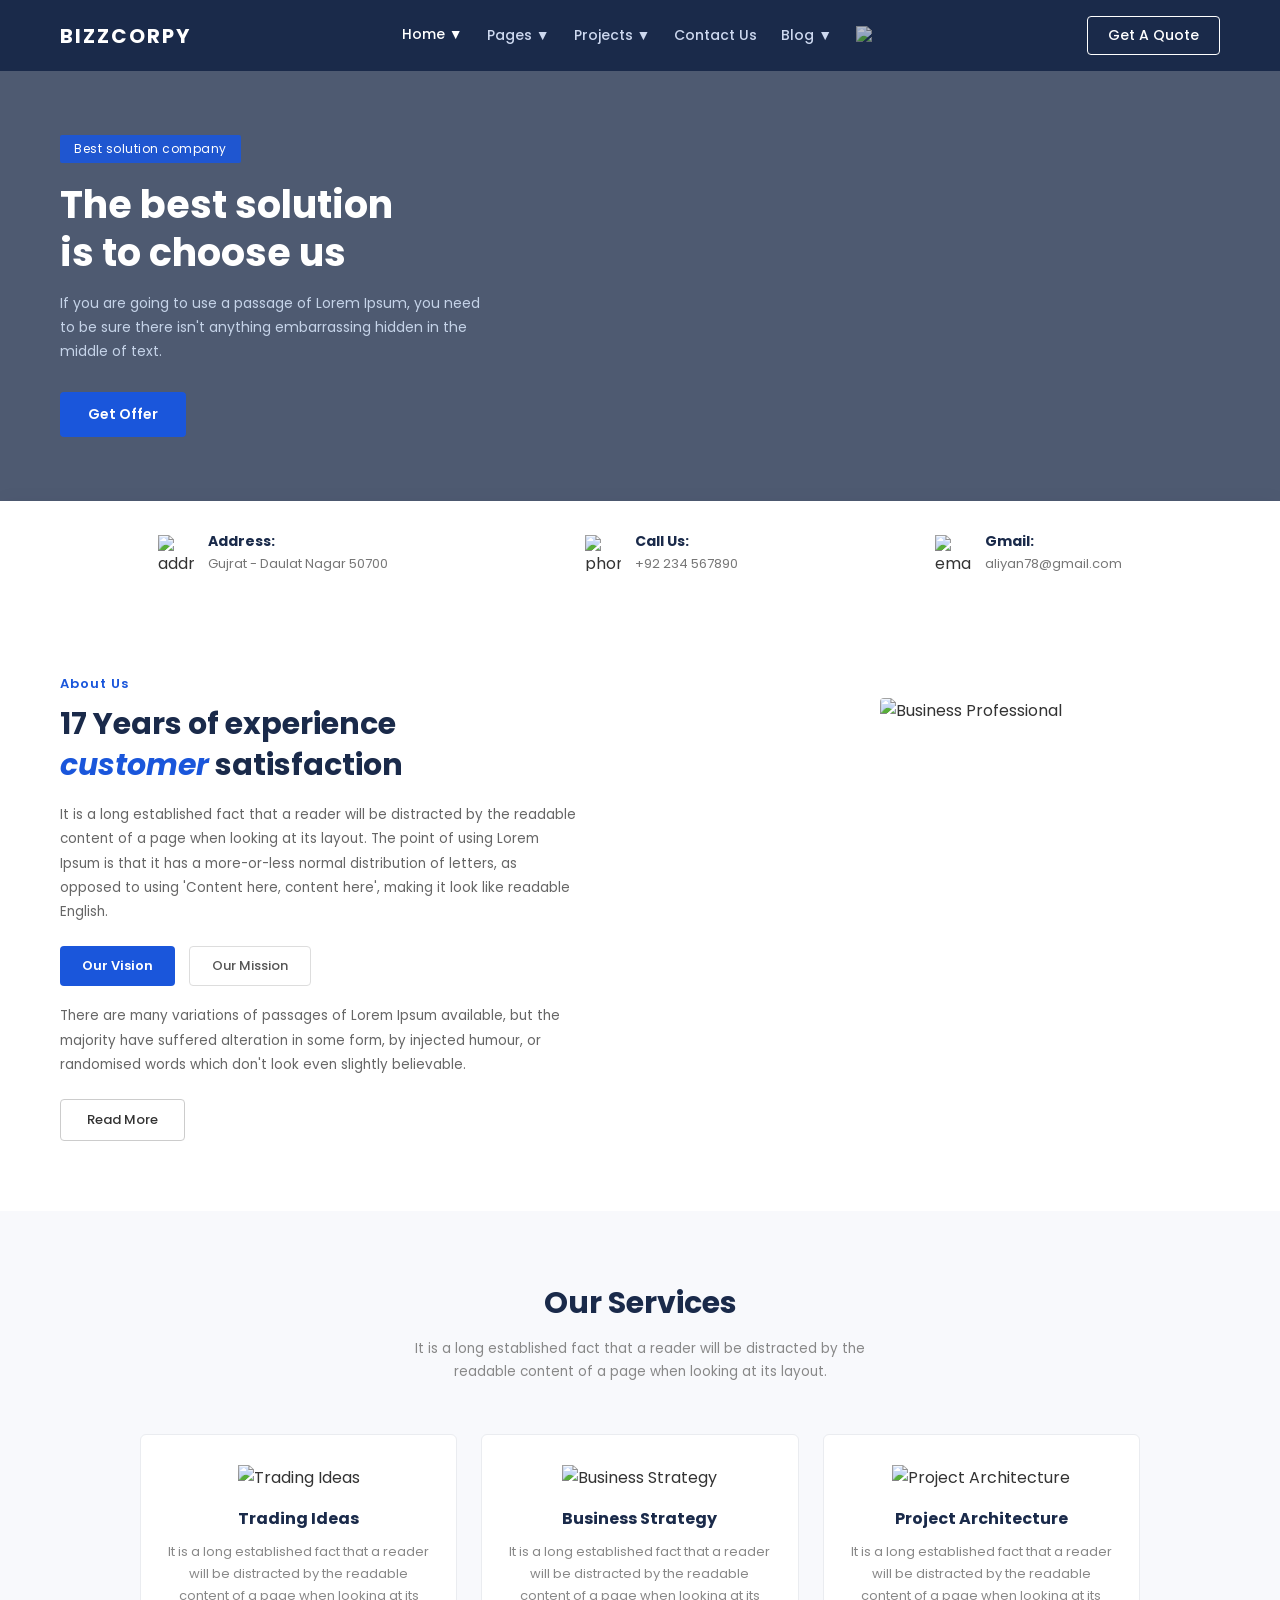
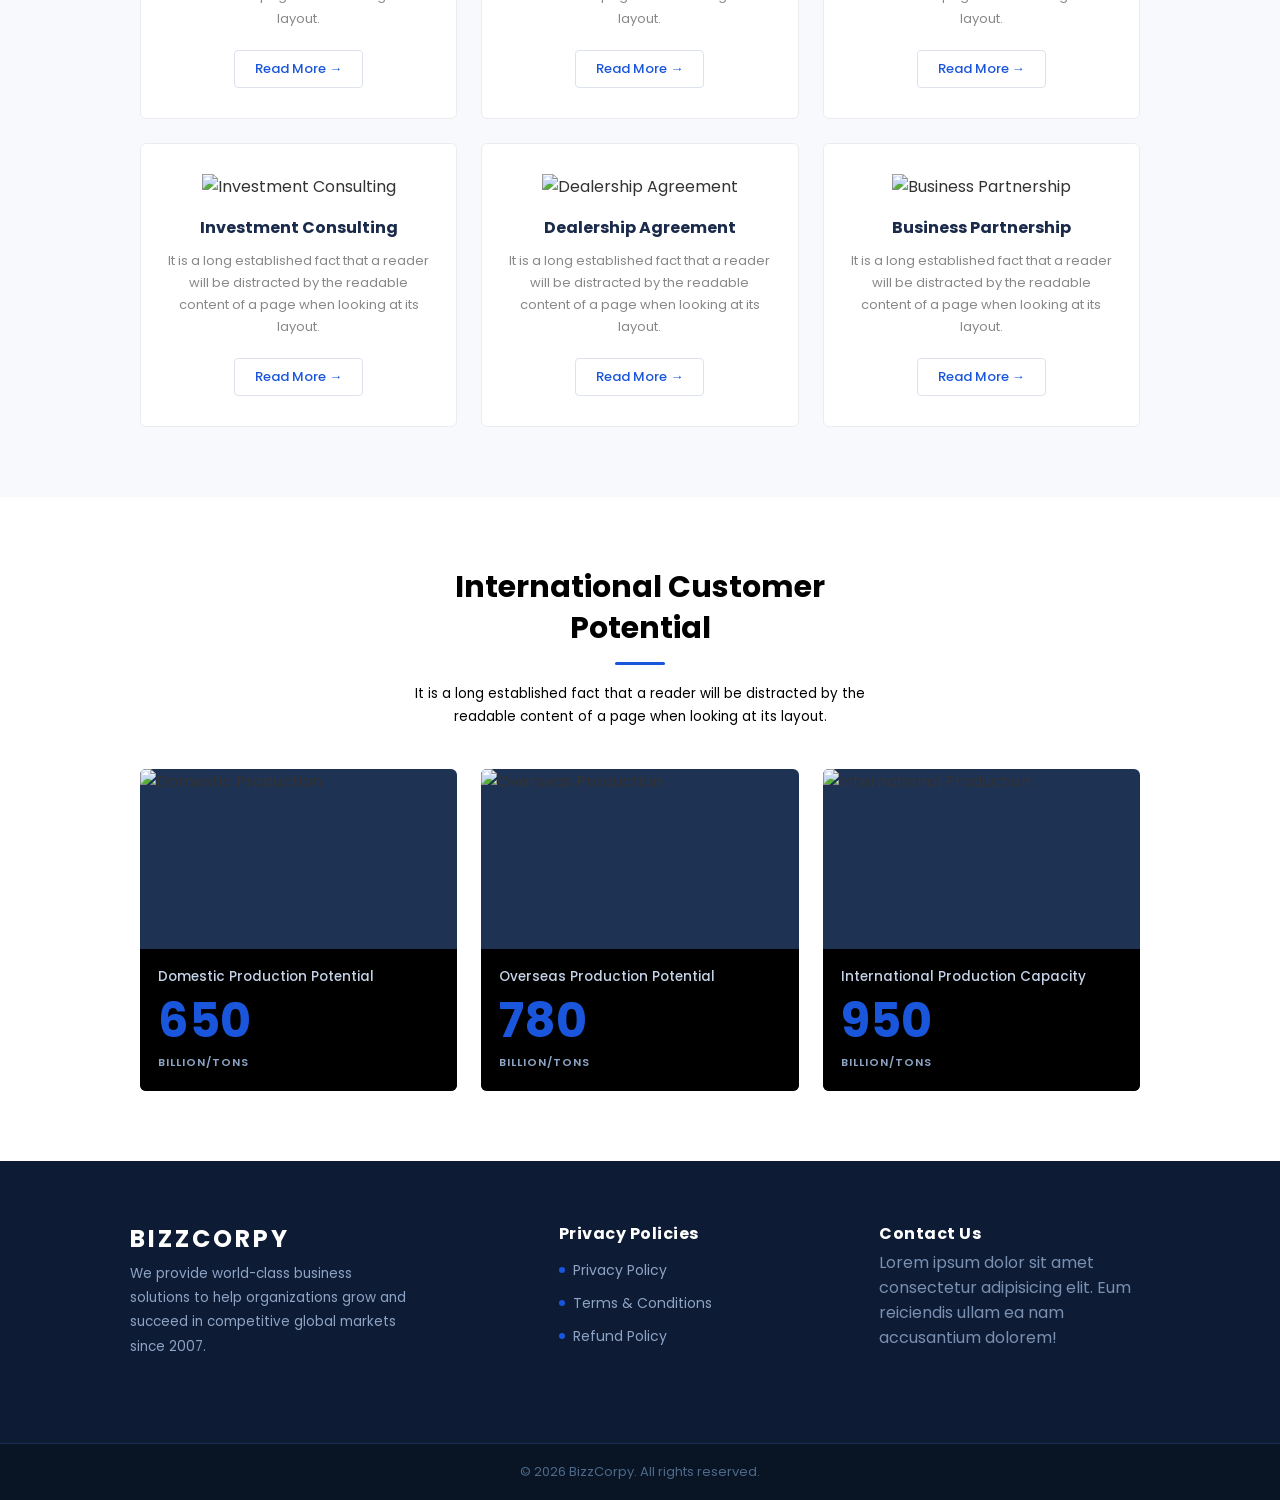
==== commit 40350836: "first commit" ====
--- a/index.html
+++ b/index.html
@@ -19,17 +19,14 @@
             </div>
            <div class="nav-links" id="navLinks">
                 <a href="index.html">Home &#9660;</a>
-                <a href="Services.html">Services &#9660;</a>
+                <a href="Services.html">Pages &#9660;</a>
                 <a href="Projects.html">Projects &#9660;</a>
                 <a href="Contact.html">Contact Us</a>
                 <a href="#">Blog &#9660;</a>
                 <img src="https://img.icons8.com/ios/50/1a56db/search--v1.png" class="nav-search-icon" alt="search">
             </div>
             <a href="#" class="btn-quote">Get A Quote</a>
-            <input type="checkbox" id="menu-check">
-<label for="menu-check">
-   <img src="https://img.icons8.com/ios/50/ffffff/menu--v1.png" class="menu-icon" alt="menu">
-</label>
+            <img src="https://img.icons8.com/ios/50/ffffff/menu--v1.png" class="menu-icon" id="menuIcon" alt="menu">
         </nav>
     </header>
 
--- a/style.css
+++ b/style.css
@@ -489,7 +489,7 @@
     font-size: 13px;
 }
 
-@media (max-width: 992px) {
+@media (max-width: 600px) {
     .navbar {
         padding: 14px 24px;
         flex-wrap: wrap;
@@ -573,33 +573,6 @@
         justify-content: center;
     }
 
-    .nav-links {
-    position: absolute;
-    top: 70px;
-    right: -100%;
-    width: 220px;
-    height: 100vh;
-    background: #1a2a4a;
-    flex-direction: column;
-    padding-top: 30px;
-    transition: 0.5s;
-    display: flex;
-}
-
-#menu-check{
-    display: none;
-}
-
-#menu-check:checked ~ .nav-links{
-    right: 0;
-}
-
-.menu-icon{
-    display: block;
-    width: 28px;
-    cursor: pointer;
-}
-
     .hero-content p {
         font-size: 13px;
     
@@ -735,7 +708,7 @@
     border-radius: 2px;
     margin-bottom: 20px;
 }
-
+ 
 .footer-list {
     list-style: none;
     display: flex;
